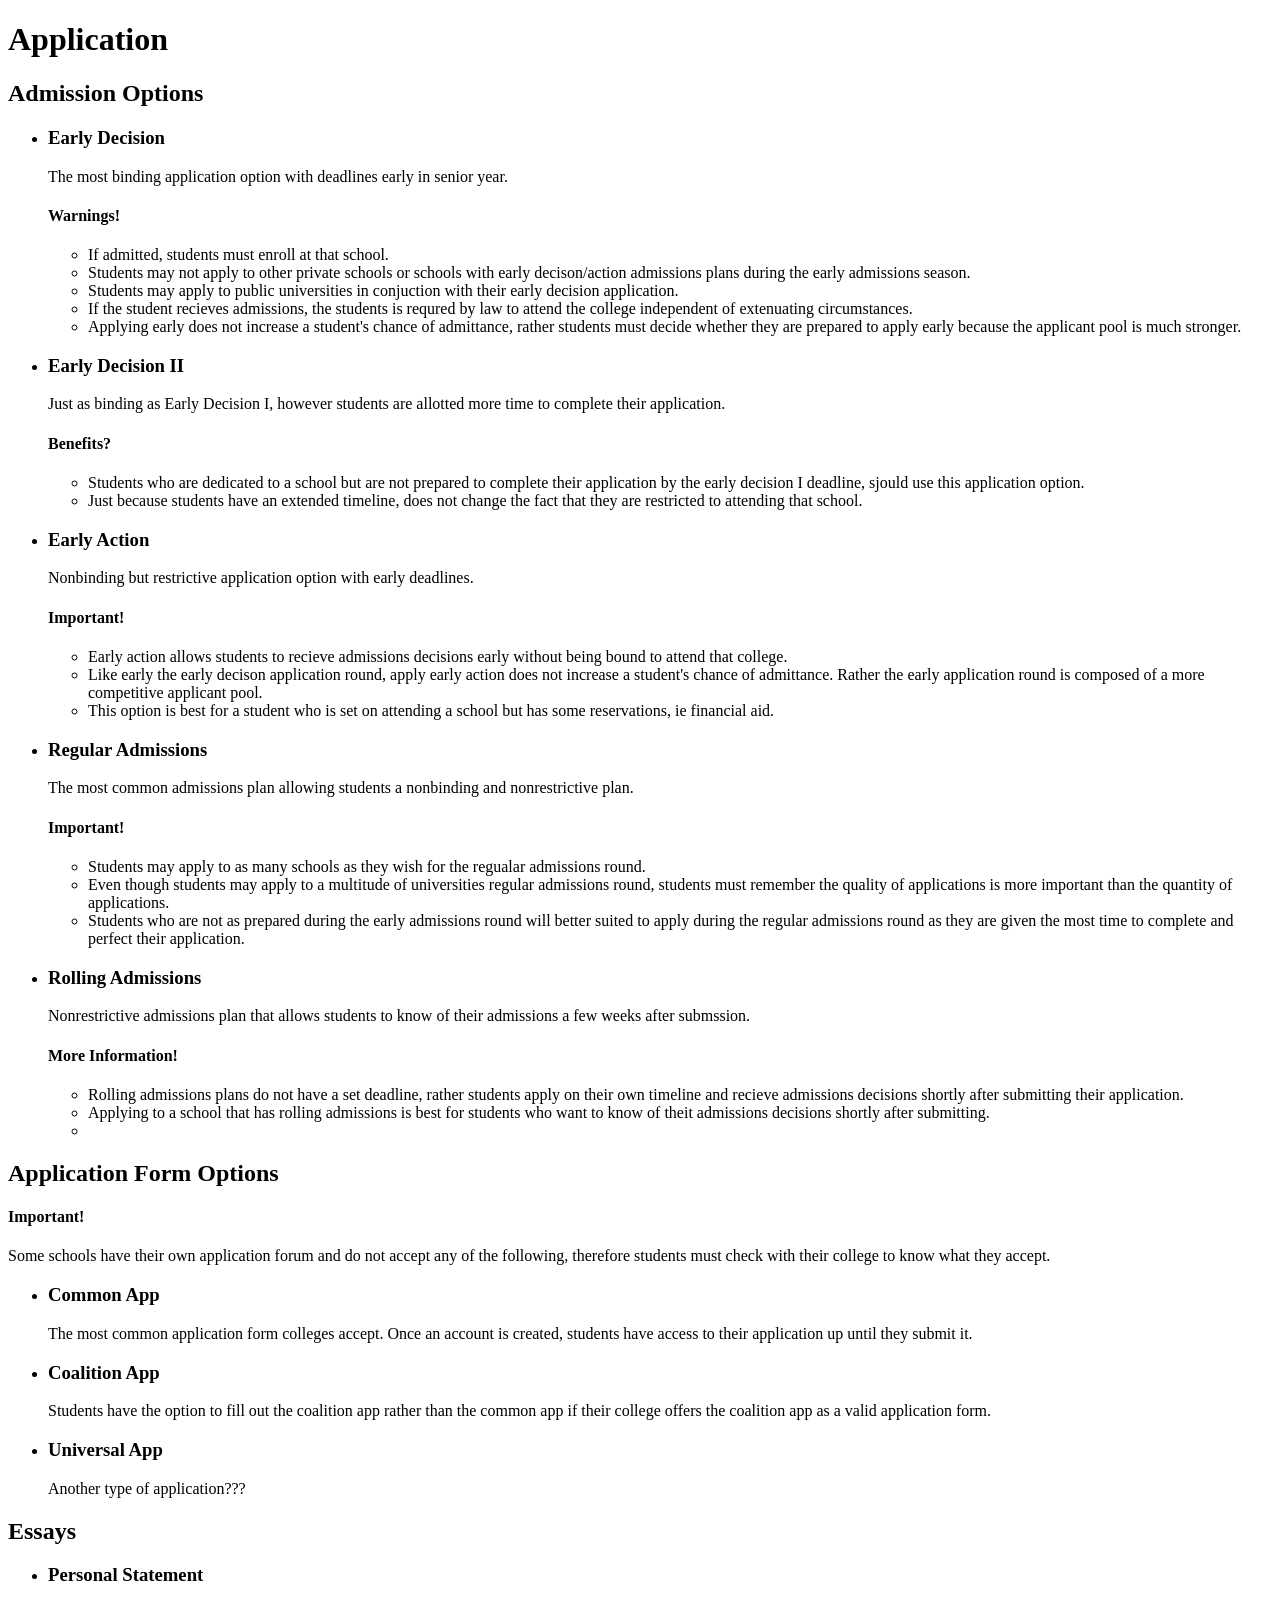
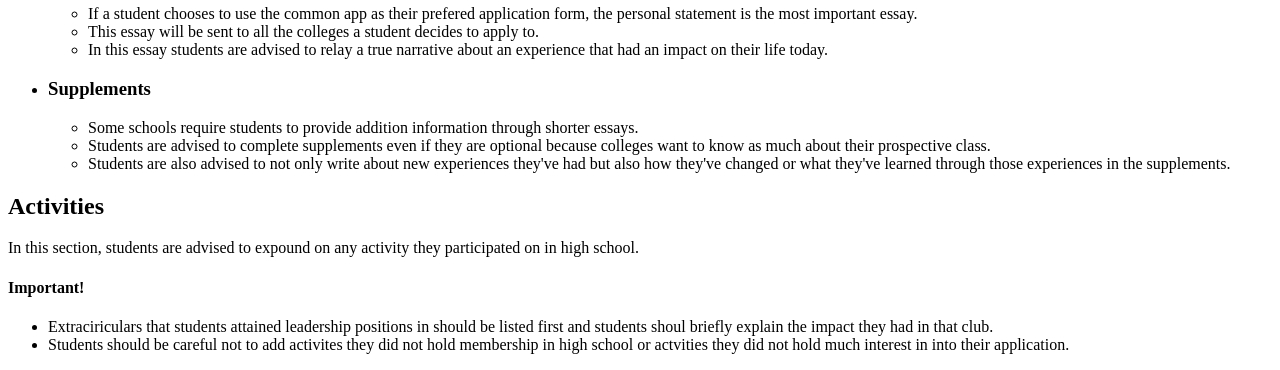
==== project/templates/application.html @ fc618200 "Added the html for application and about page" ====
<!DOCTYPE html>
<head>
  <title>Application</title>
</head>

<body>

  <h1>Application</h1>

    <h2>Admission Options</h2>

    <ul>
      <li><h3>Early Decision</h3></li>

        <p>The most binding application option with deadlines early in senior year. </p>

          <h4>Warnings!</h4>

            <ul>
              <li>If admitted, students must enroll at that school.</li>
              <li>Students may not apply to other private schools or schools with
                early decison/action admissions plans during the early admissions season.</li>
              <li>Students may apply to public universities in conjuction with their early
                decision application.</li>
              <li>If the student recieves admissions, the students is requred by law to attend
                the college independent of extenuating circumstances.</li>
              <li>Applying early does not increase a student's chance of admittance, rather students
                must decide whether they are prepared to apply early because the applicant pool is much
                stronger.</li>
          </ul>



      <li><h3>Early Decision II</h3></li>
          <p>Just as binding as Early Decision I, however students are allotted more time to complete their
             application.</p>
            <h4>Benefits?</h4>
              <ul>
                <li>Students who are dedicated to a school but are not prepared to complete their application
                   by the early decision I deadline, sjould use this application option.</li>
                <li>Just because students have an extended timeline, does not change the fact that they are
                  restricted to attending that school.</li>
              </ul>



      <li><h3>Early Action</h3></li>

        <p>Nonbinding but restrictive application option with early deadlines.</p>

          <h4>Important!</h4>

            <ul>
              <li>Early action allows students to recieve admissions decisions early without
                being bound to attend that college.</li>
              <li>Like early the early decison application round, apply early action does not
                increase a student's chance of admittance. Rather the early application round
                is composed of a more competitive applicant pool.</li>
              <li>This option is best for a student who is set on attending a school but has some
                reservations, ie financial aid.</li>

              </ul>



      <li><h3>Regular Admissions</h3></li>

        <p>The most common admissions plan allowing students a nonbinding and nonrestrictive plan.</p>

          <h4>Important!</h4>

            <ul>
              <li>Students may apply to as many schools as they wish for the regualar admissions round.</li>
              <li>Even though students may apply to a multitude of universities regular admissions round,
                students must remember the quality of applications is more important than the quantity of
                applications.</li>
              <li>Students who are not as prepared during the early admissions round will better suited to apply
                during the regular admissions round as they are given the most time to complete and perfect their
                application.</li>
            </ul>



      <li><h3>Rolling Admissions</h3></li>

        <p>Nonrestrictive admissions plan that allows students to know of their admissions a few weeks after submssion.</p>

          <h4>More Information!</h4>

            <ul>
              <li>Rolling admissions plans do not have a set deadline, rather students apply on their own timeline
                and recieve admissions decisions shortly after submitting their application.</li>
                <li>Applying to a school that has rolling admissions is best for students who want to know of theit
                  admissions decisions shortly after submitting.</li>
                <li></li>
              </ul>

            </ul>



    <h2>Application Form Options</h2>

      <h4>Important!</h4>
        <p>Some schools have their own application forum and do not accept any of the following, therefore
          students must check with their college to know what they accept.</h4>

    <ul>

      <li><h3>Common App</h3></li>
        <p>The most common application form colleges accept. Once an account is created, students
          have access to their application up until they submit it.</p>


      <li><h3>Coalition App</h3></li>
        <p>Students have the option to fill out the coalition app rather than the common app
          if their college offers the coalition app as a valid application form.</p>


      <li><h3>Universal App</h3></li>
        <p>Another type of application???</p>

    </ul>



    <h2>Essays</h2>
    <ul>
      <li><h3>Personal Statement</h3></li>
        <ul>
          <li>If a student chooses to use the common app as their prefered application form,
            the personal statement is the most important essay.</li>
          <li>This essay will be sent to all the colleges a student decides to apply to.</li>
          <li>In this essay students are advised to relay a true narrative about an experience that
            had an impact on their life today.</li>
        </ul>



      <li><h3>Supplements</h3></li>
      <ul>
        <li>Some schools require students to provide addition information through shorter essays.</li>
        <li>Students are advised to complete supplements even if they are optional because colleges want
          to know as much about their prospective class.</li>
        <li>Students are also advised to not only write about new experiences they've had but also
          how they've changed or what they've learned through those experiences in the supplements.</li>
      </ul>
    </ul>



    <h2>Activities</h2>
      <p>In this section, students are advised to expound on any activity they participated on
        in high school.</p>

        <h4>Important!</h4>
          <ul>
            <li>Extraciriculars that students attained leadership positions in should be listed first
              and students shoul briefly explain the impact they had in that club.</li>
            <li>Students should be careful not to add activites they did not hold membership in high school
              or actvities they did not hold much interest in into their application.</li>
          </ul>



</body>
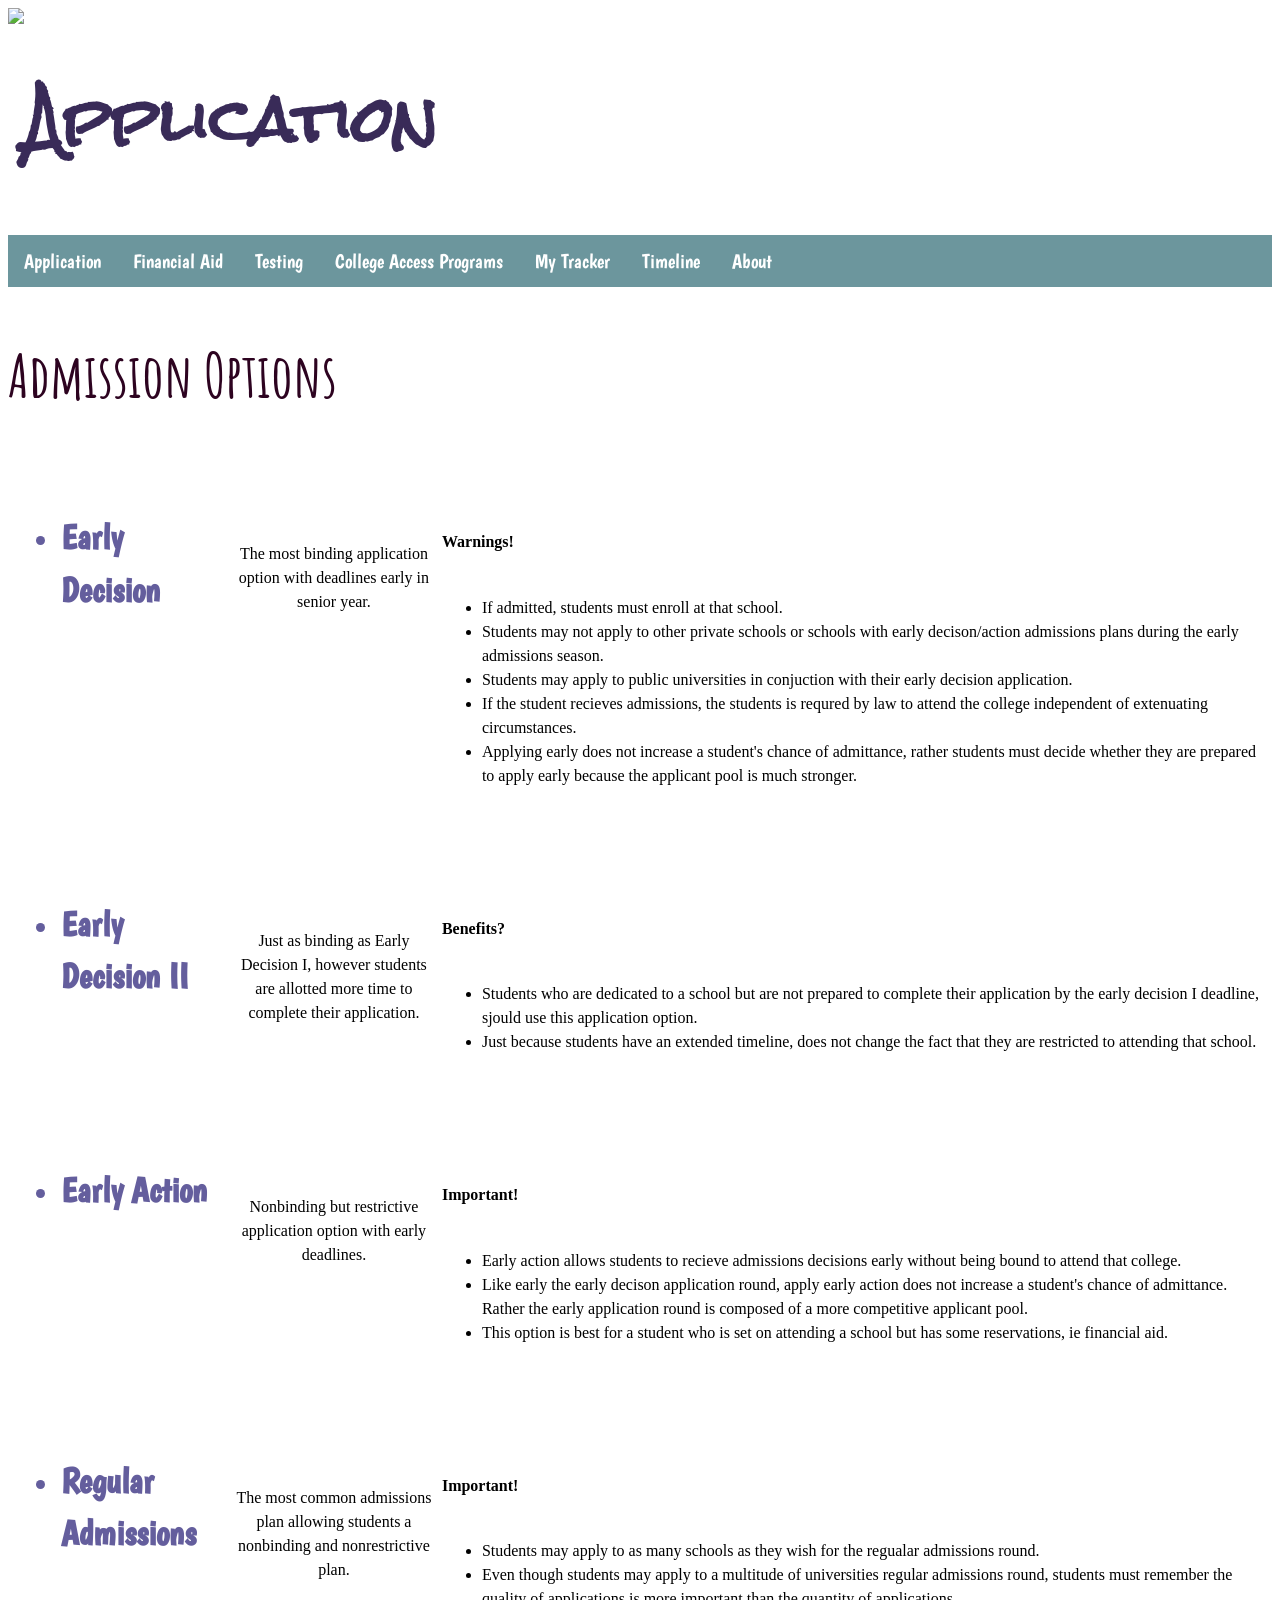
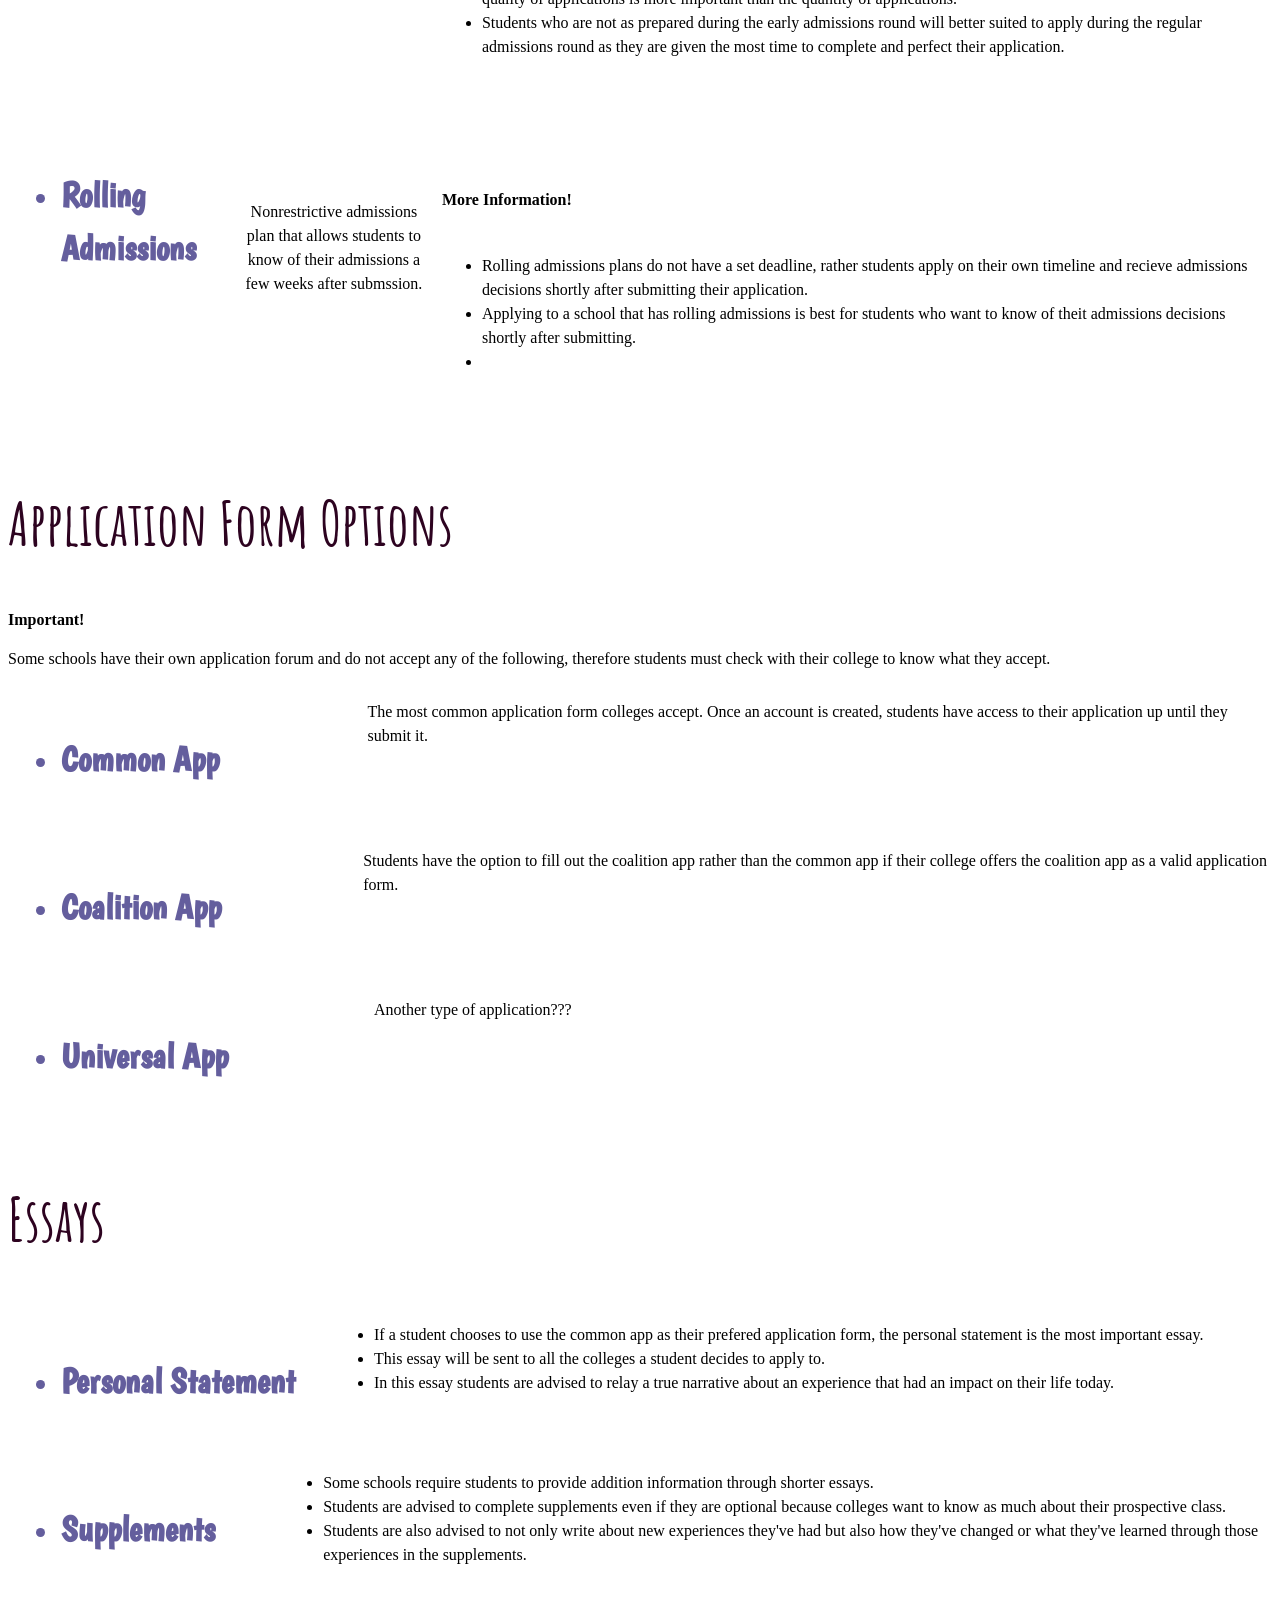
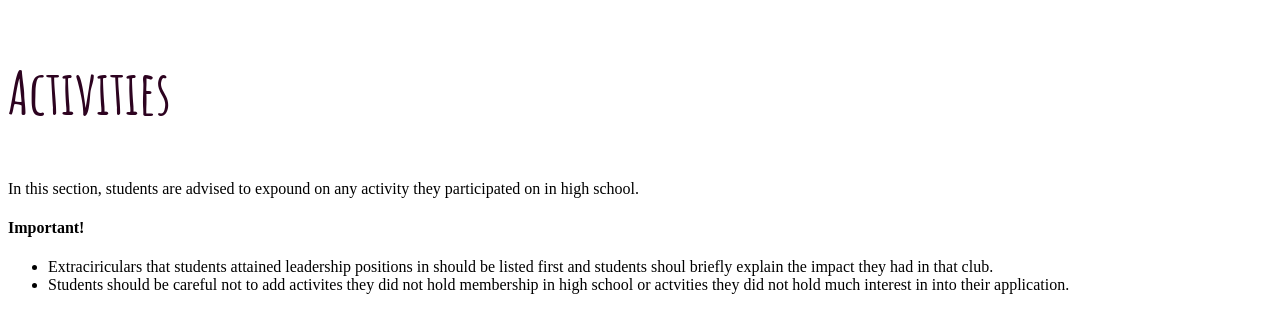
==== commit b56f0451: "added css and created the login page" ====
--- a/project/templates/application.html
+++ b/project/templates/application.html
@@ -1,56 +1,116 @@
 <!DOCTYPE html>
 <head>
   <title>Application</title>
+  <link rel="stylesheet" href="../resources/application.css">
+  <!-- take out ../ when commiting or putting on appengine -->
+  <style>
+  @import url('https://fonts.googleapis.com/css?family=Amatic+SC');
+  </style>
+  <link href="https://fonts.googleapis.com/css?family=Rock+Salt" rel="stylesheet">
+  <style>
+  @import url('https://fonts.googleapis.com/css?family=Boogaloo');
+  </style>
 </head>
 
 <body>
-
-  <h1>Application</h1>
-
-    <h2>Admission Options</h2>
-
+  <div class="header">
+    <img src="../resources/logo.png"/><h1>Application</h1>
+  </div>
+  <div class="navbar">
+    <ol>
+      <div class="next">
+        <li class="o"><a href="default.asp">Application</a></li>
+        <li class="o"><a href="news.asp">Financial Aid</a></li>
+        <li class="o"><a href="contact.asp">Testing</a></li>
+        <li class="o"><a href="default.asp">College Access Programs</a></li>
+        <li class="o"><a href="news.asp">My Tracker</a></li>
+        <li class="o"><a href="contact.asp">Timeline</a></li>
+        <li class="o"><a href="about.asp">About</a></li>
+      </div>
+    </div>
+  </ul>
+
+
+    <div class="revs">
+      <h2>Admission Options</h2>
+    </div>
+
+    <div class="together">
+    <div class="sechead">
     <ul>
       <li><h3>Early Decision</h3></li>
-
-        <p>The most binding application option with deadlines early in senior year. </p>
-
-          <h4>Warnings!</h4>
-
-            <ul>
-              <li>If admitted, students must enroll at that school.</li>
-              <li>Students may not apply to other private schools or schools with
-                early decison/action admissions plans during the early admissions season.</li>
-              <li>Students may apply to public universities in conjuction with their early
-                decision application.</li>
-              <li>If the student recieves admissions, the students is requred by law to attend
-                the college independent of extenuating circumstances.</li>
-              <li>Applying early does not increase a student's chance of admittance, rather students
-                must decide whether they are prepared to apply early because the applicant pool is much
-                stronger.</li>
-          </ul>
-
-
-
-      <li><h3>Early Decision II</h3></li>
+    </div>
+
+    <div class="description">
+      <p>The most binding application option with deadlines early in senior year. </p>
+    </div>
+
+      <table style="width:100%">
+        <tr>
+          <th><h4>Warnings!</h4></th>
+        </tr>
+        <tr>
+          <td><ul>
+            <li>If admitted, students must enroll at that school.</li>
+            <li>Students may not apply to other private schools or schools with
+              early decison/action admissions plans during the early admissions season.</li>
+            <li>Students may apply to public universities in conjuction with their early
+              decision application.</li>
+            <li>If the student recieves admissions, the students is requred by law to attend
+              the college independent of extenuating circumstances.</li>
+            <li>Applying early does not increase a student's chance of admittance, rather students
+              must decide whether they are prepared to apply early because the applicant pool is much
+              stronger.</li>
+            </ul></td>
+        </tr>
+      </table>
+    </div>
+
+      <div class="together">
+      <div class="sechead">
+        <ul>
+          <li><h3>Early Decision II</h3></li>
+        </ul>
+      </div>
+
+      <div class="description">
           <p>Just as binding as Early Decision I, however students are allotted more time to complete their
              application.</p>
-            <h4>Benefits?</h4>
-              <ul>
-                <li>Students who are dedicated to a school but are not prepared to complete their application
-                   by the early decision I deadline, sjould use this application option.</li>
-                <li>Just because students have an extended timeline, does not change the fact that they are
-                  restricted to attending that school.</li>
-              </ul>
-
-
-
-      <li><h3>Early Action</h3></li>
-
+      </div>
+
+        <table style="width:100%">
+          <tr>
+            <th><h4>Benefits?</h4></th>
+          </tr>
+          <tr>
+            <td><ul>
+              <li>Students who are dedicated to a school but are not prepared to complete their application
+                 by the early decision I deadline, sjould use this application option.</li>
+              <li>Just because students have an extended timeline, does not change the fact that they are
+                restricted to attending that school.</li>
+            </ul></td>
+          </tr>
+        </table>
+
+      </div>
+
+      <div class="together">
+      <div class="sechead">
+        <ul>
+          <li><h3>Early Action</h3></li>
+        </ul>
+      </div>
+
+      <div class="description">
         <p>Nonbinding but restrictive application option with early deadlines.</p>
-
-          <h4>Important!</h4>
-
-            <ul>
+      </div>
+
+        <table style="width:100%">
+          <tr>
+            <th><h4>Important!</h4></th>
+          </tr>
+          <tr>
+            <td><ul>
               <li>Early action allows students to recieve admissions decisions early without
                 being bound to attend that college.</li>
               <li>Like early the early decison application round, apply early action does not
@@ -59,17 +119,31 @@
               <li>This option is best for a student who is set on attending a school but has some
                 reservations, ie financial aid.</li>
 
-              </ul>
-
-
-
-      <li><h3>Regular Admissions</h3></li>
-
+              </ul></td>
+          </tr>
+          </table>
+
+
+
+          </div>
+
+      <div class="together">
+      <div class="sechead">
+        <ul>
+          <li><h3>Regular Admissions</h3></li>
+        </ul>
+      </div>
+
+      <div class="description">
         <p>The most common admissions plan allowing students a nonbinding and nonrestrictive plan.</p>
-
-          <h4>Important!</h4>
-
-            <ul>
+      </div>
+
+        <table style="width:100%">
+          <tr>
+            <th><h4>Important!</h4></th>
+          </tr>
+          <tr>
+            <td><ul>
               <li>Students may apply to as many schools as they wish for the regualar admissions round.</li>
               <li>Even though students may apply to a multitude of universities regular admissions round,
                 students must remember the quality of applications is more important than the quantity of
@@ -77,17 +151,27 @@
               <li>Students who are not as prepared during the early admissions round will better suited to apply
                 during the regular admissions round as they are given the most time to complete and perfect their
                 application.</li>
-            </ul>
-
-
-
-      <li><h3>Rolling Admissions</h3></li>
-
+            </ul></td>
+          </tr>
+        </table>
+      </div>
+
+      <div class="together">
+      <div class="sechead">
+        <ul>
+          <li><h3>Rolling Admissions</h3></li>
+        </ul>
+      </div>
+
+      <div class="description">
         <p>Nonrestrictive admissions plan that allows students to know of their admissions a few weeks after submssion.</p>
-
-          <h4>More Information!</h4>
-
-            <ul>
+      </div>
+        <table style="width:100%">
+          <tr>
+            <th><h4>More Information!</h4></th>
+          </tr>
+          <tr>
+            <td><ul>
               <li>Rolling admissions plans do not have a set deadline, rather students apply on their own timeline
                 and recieve admissions decisions shortly after submitting their application.</li>
                 <li>Applying to a school that has rolling admissions is best for students who want to know of theit
@@ -95,49 +179,85 @@
                 <li></li>
               </ul>
 
-            </ul>
-
-
-
-    <h2>Application Form Options</h2>
-
+            </ul></td>
+          </tr>
+        </table>
+
+
+        </div>
+
+
+    <div class="revs">
+      <h2>Application Form Options</h2>
+    </div>
       <h4>Important!</h4>
-        <p>Some schools have their own application forum and do not accept any of the following, therefore
-          students must check with their college to know what they accept.</h4>
+
+        <p>
+          Some schools have their own application forum and do not accept
+          any of the following, therefore students must check with their
+          college to know what they accept.
+        </p>
 
     <ul>
 
-      <li><h3>Common App</h3></li>
-        <p>The most common application form colleges accept. Once an account is created, students
-          have access to their application up until they submit it.</p>
-
-
-      <li><h3>Coalition App</h3></li>
-        <p>Students have the option to fill out the coalition app rather than the common app
-          if their college offers the coalition app as a valid application form.</p>
-
-
-      <li><h3>Universal App</h3></li>
+      <div class="together">
+      <div class="sechead">
+        <li><h3>Common App</h3></li>
+      </div>
+
+
+        <p>
+          The most common application form colleges accept. Once an account is created,
+          students have access to their application up until they submit it.</p>
+      </div>
+
+      <div class="together">
+      <div class="sechead">
+        <li><h3>Coalition App</h3></li>
+      </div>
+
+        <p>
+          Students have the option to fill out the coalition app rather
+          than the common app if their college offers the coalition app
+          as a valid application form.</p>
+      </div>
+
+      <div class="together">
+      <div class="sechead">
+        <li><h3>Universal App</h3></li>
+      </div>
+
         <p>Another type of application???</p>
+      </div>
 
     </ul>
 
 
-
-    <h2>Essays</h2>
-    <ul>
-      <li><h3>Personal Statement</h3></li>
-        <ul>
+    <div class="revs">
+      <h2>Essays</h2>
+    </div>
+
+    <div class="together">
+    <div class="sechead">
+      <ul>
+        <li><h3>Personal Statement</h3></li>
+      </div>
+      <ul>
           <li>If a student chooses to use the common app as their prefered application form,
             the personal statement is the most important essay.</li>
           <li>This essay will be sent to all the colleges a student decides to apply to.</li>
           <li>In this essay students are advised to relay a true narrative about an experience that
             had an impact on their life today.</li>
         </ul>
-
-
-
-      <li><h3>Supplements</h3></li>
+      </div>
+
+
+      <div class="together">
+      <div class="sechead">
+        <ul>
+          <li><h3>Supplements</h3></li>
+        </ul>
+      </div>
       <ul>
         <li>Some schools require students to provide addition information through shorter essays.</li>
         <li>Students are advised to complete supplements even if they are optional because colleges want
@@ -146,10 +266,12 @@
           how they've changed or what they've learned through those experiences in the supplements.</li>
       </ul>
     </ul>
-
-
-
-    <h2>Activities</h2>
+  </div>
+
+
+    <div class="revs">
+      <h2>Activities</h2>
+    </div>
       <p>In this section, students are advised to expound on any activity they participated on
         in high school.</p>
 
--- a/project/resources/application.css
+++ b/project/resources/application.css
@@ -0,0 +1,75 @@
+.navbar {
+  font-family: 'Amatic SC', cursive;
+  color: #2D0320;
+  font-size: 40px;
+}
+
+h1 {
+  font-family: 'Rock Salt', cursive;
+  color: #392B58;
+  font-size: 60px;
+}
+
+.sechead {
+  color: #645E9D;
+  font-family: 'Boogaloo', cursive;
+  font-size: 30px;
+  float: right;
+  width: 300px;
+  border: 3px solid white;
+  padding: 10px;
+}
+
+.header {
+  display: inline-flex;
+}
+
+.revs {
+  font-family: 'Amatic SC', cursive;
+  color: #2D0320;
+  font-size: 40px;
+}
+
+ol {
+    list-style-type: none;
+    margin: 0;
+    padding: 0;
+    overflow: hidden;
+    background-color: #6C969D;
+    font-family: 'Boogaloo', cursive;
+    font-size: 20px;
+}
+
+.together {
+  display: inline-flex;
+  line-height: 1.5;
+  text-align: left;
+}
+
+table {
+  padding: 40px 0;
+  border: 3px solid white;
+}
+
+.description {
+  float: right;
+  width: 300px;
+  border: 3px solid white;
+  padding: 60px 0;
+  text-align: center;
+}
+
+
+li a {
+    display: block;
+    color: white;
+    text-align: center;
+    padding: 14px 16px;
+    text-decoration: none;
+    float: left;
+}
+
+/* Change the link color to #111 (black) on hover */
+li a:hover {
+    background-color: #111;
+}
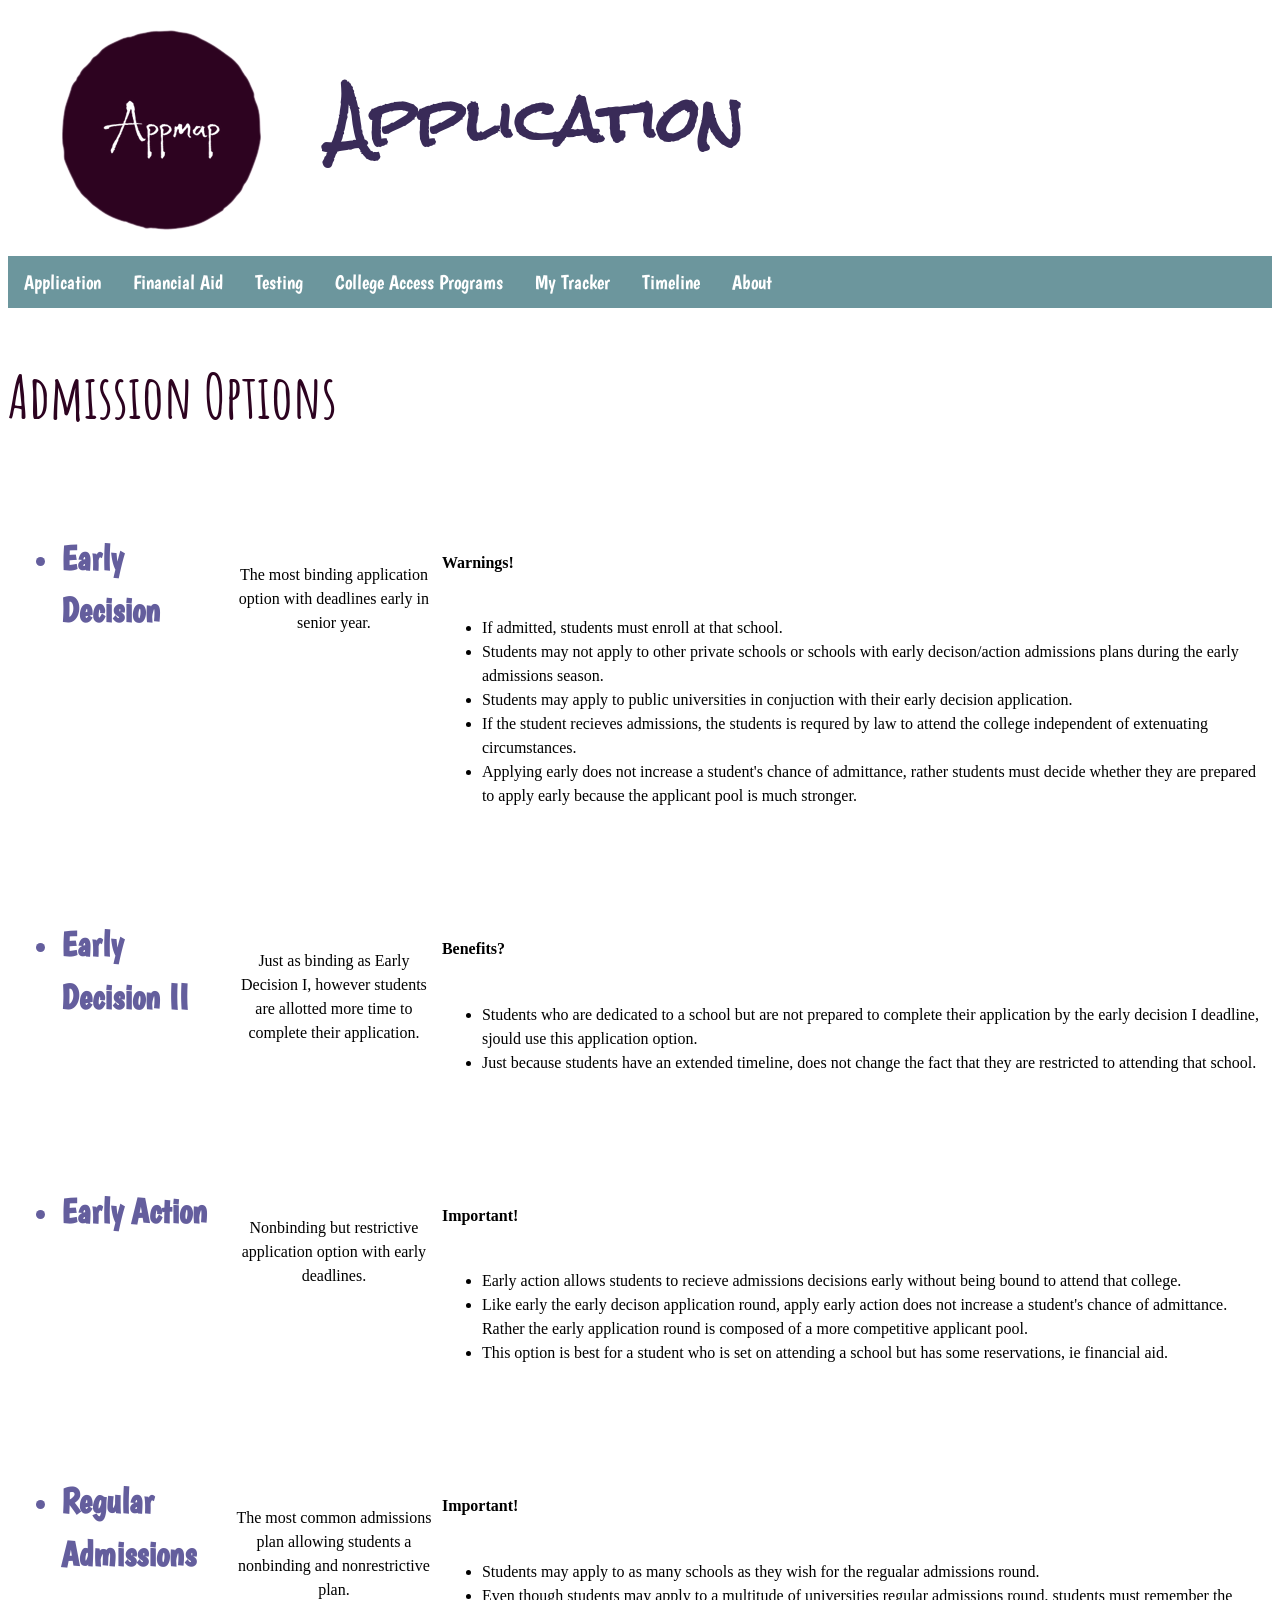
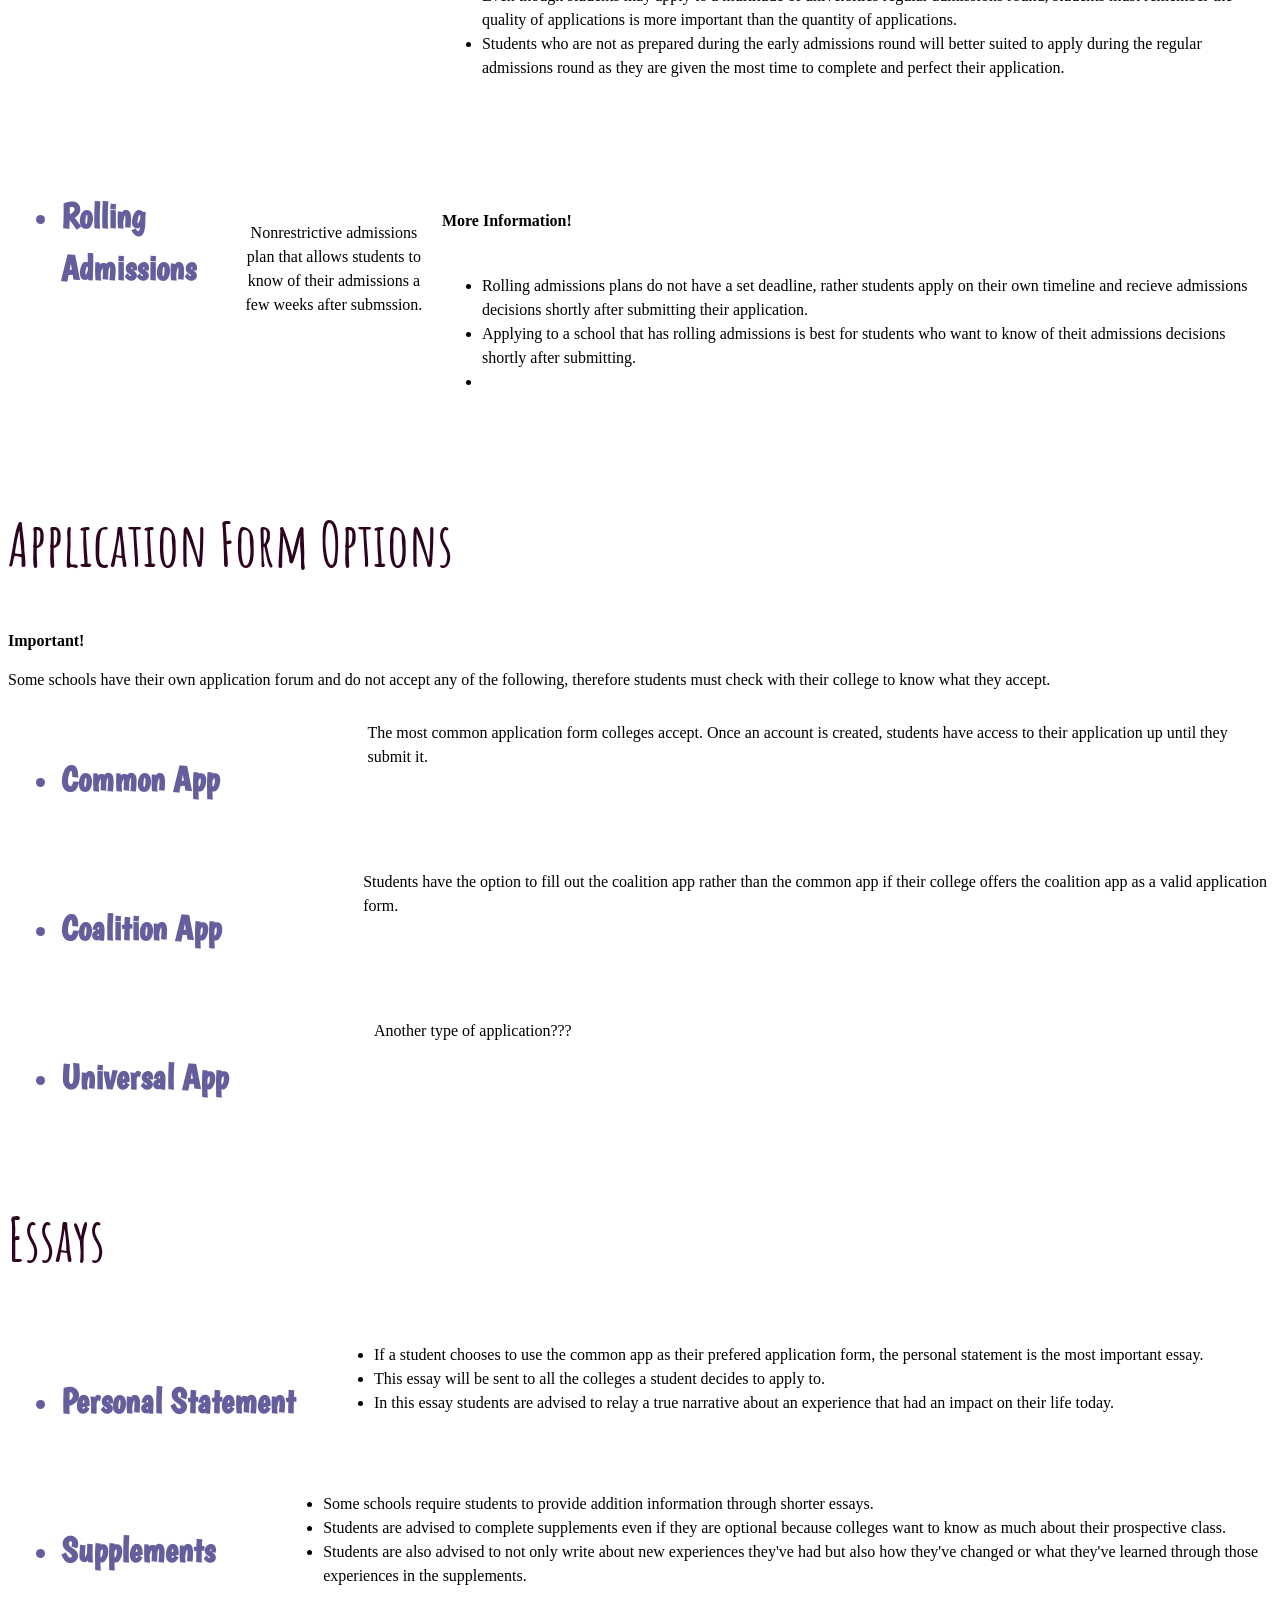
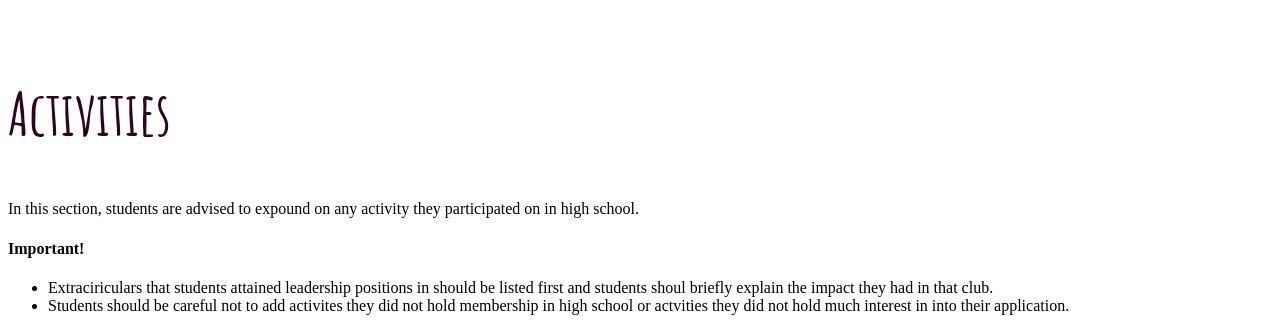
==== commit d7c69176: "changed the tabs" ====
--- a/project/templates/application.html
+++ b/project/templates/application.html
@@ -14,18 +14,18 @@
 
 <body>
   <div class="header">
-    <img src="../resources/logo.png"/><h1>Application</h1>
+    <img src="../resources/pics/loginlogo.png"/><h1>Application</h1>
   </div>
   <div class="navbar">
     <ol>
       <div class="next">
-        <li class="o"><a href="default.asp">Application</a></li>
-        <li class="o"><a href="news.asp">Financial Aid</a></li>
-        <li class="o"><a href="contact.asp">Testing</a></li>
-        <li class="o"><a href="default.asp">College Access Programs</a></li>
-        <li class="o"><a href="news.asp">My Tracker</a></li>
-        <li class="o"><a href="contact.asp">Timeline</a></li>
-        <li class="o"><a href="about.asp">About</a></li>
+        <li><a href="/application">Application</a></li>
+        <li><a href="/finaid">Financial Aid</a></li>
+        <li><a href="/testing">Testing</a></li>
+        <li><a href="/programs">College Access Programs</a></li>
+        <li><a href="/track">My Tracker</a></li>
+        <li><a href="/timeline">Timeline</a></li>
+        <li><a href="/about">About</a></li>
       </div>
     </div>
   </ul>
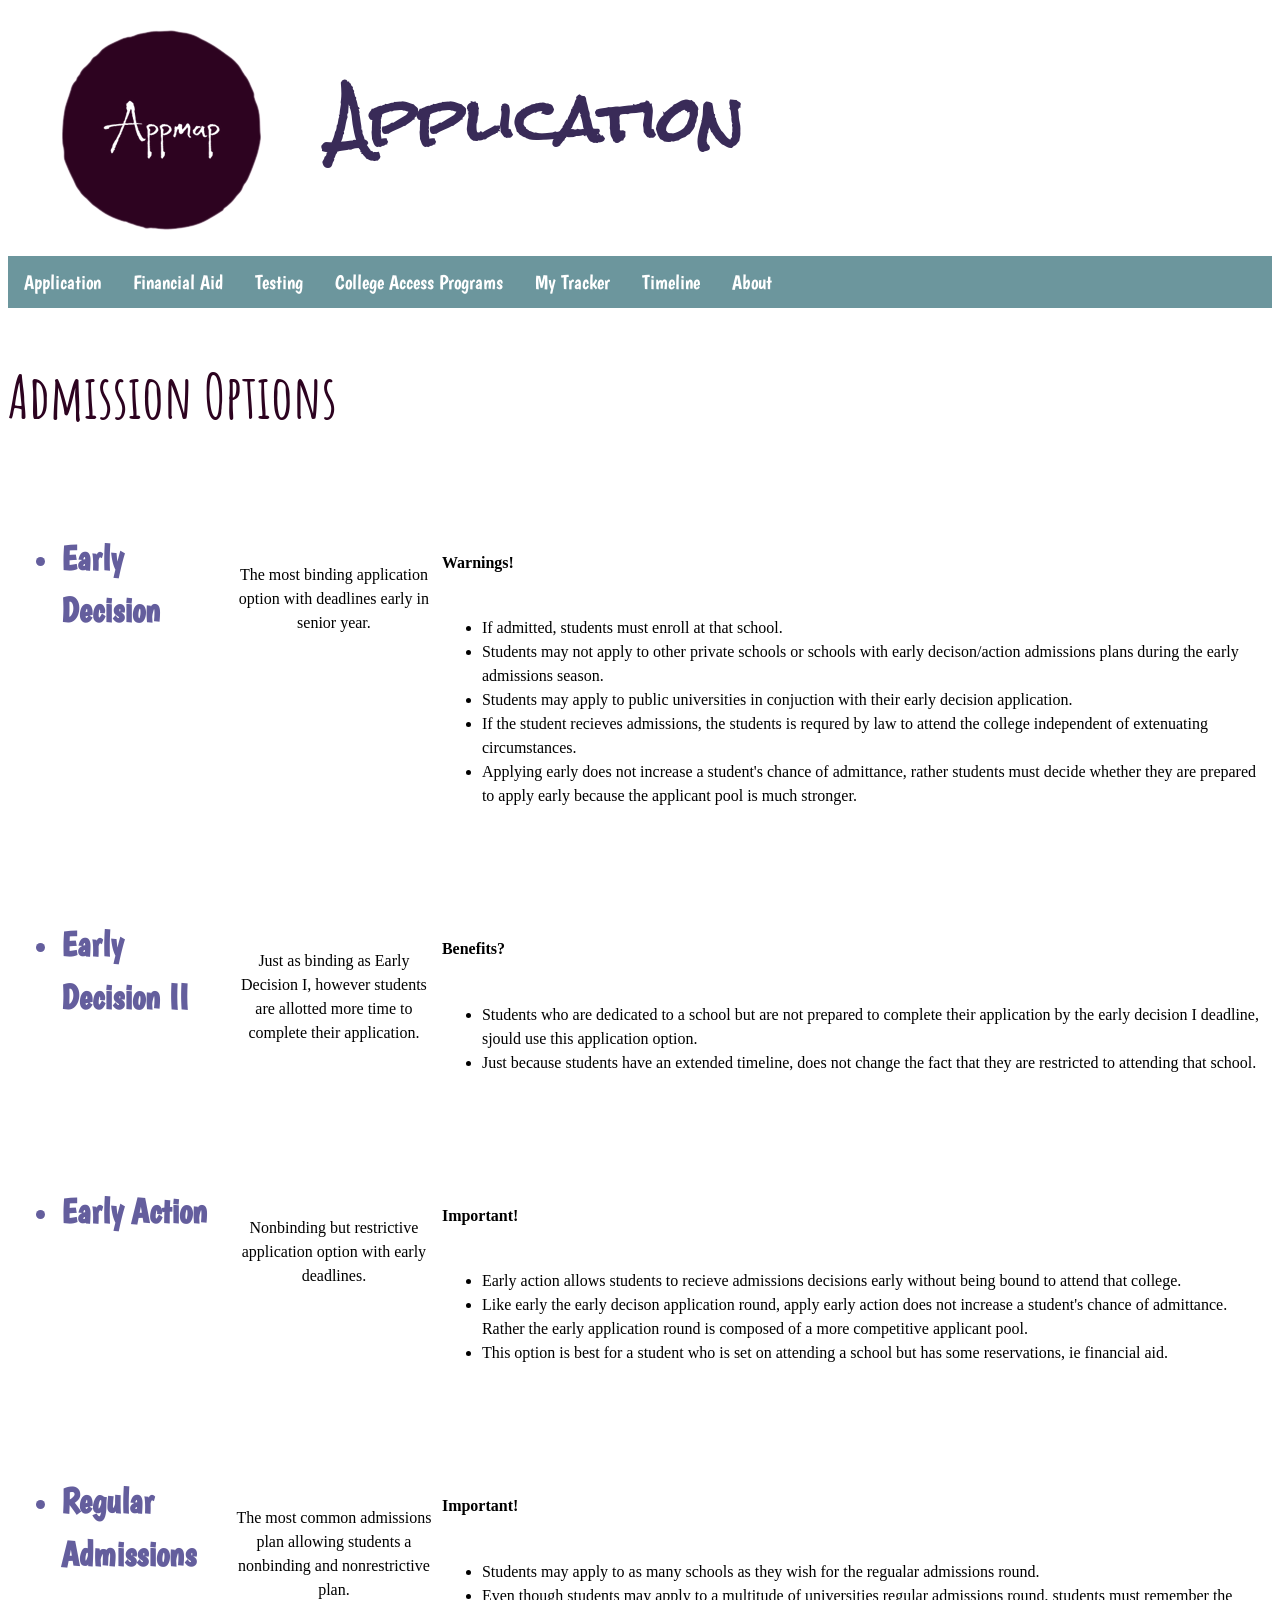
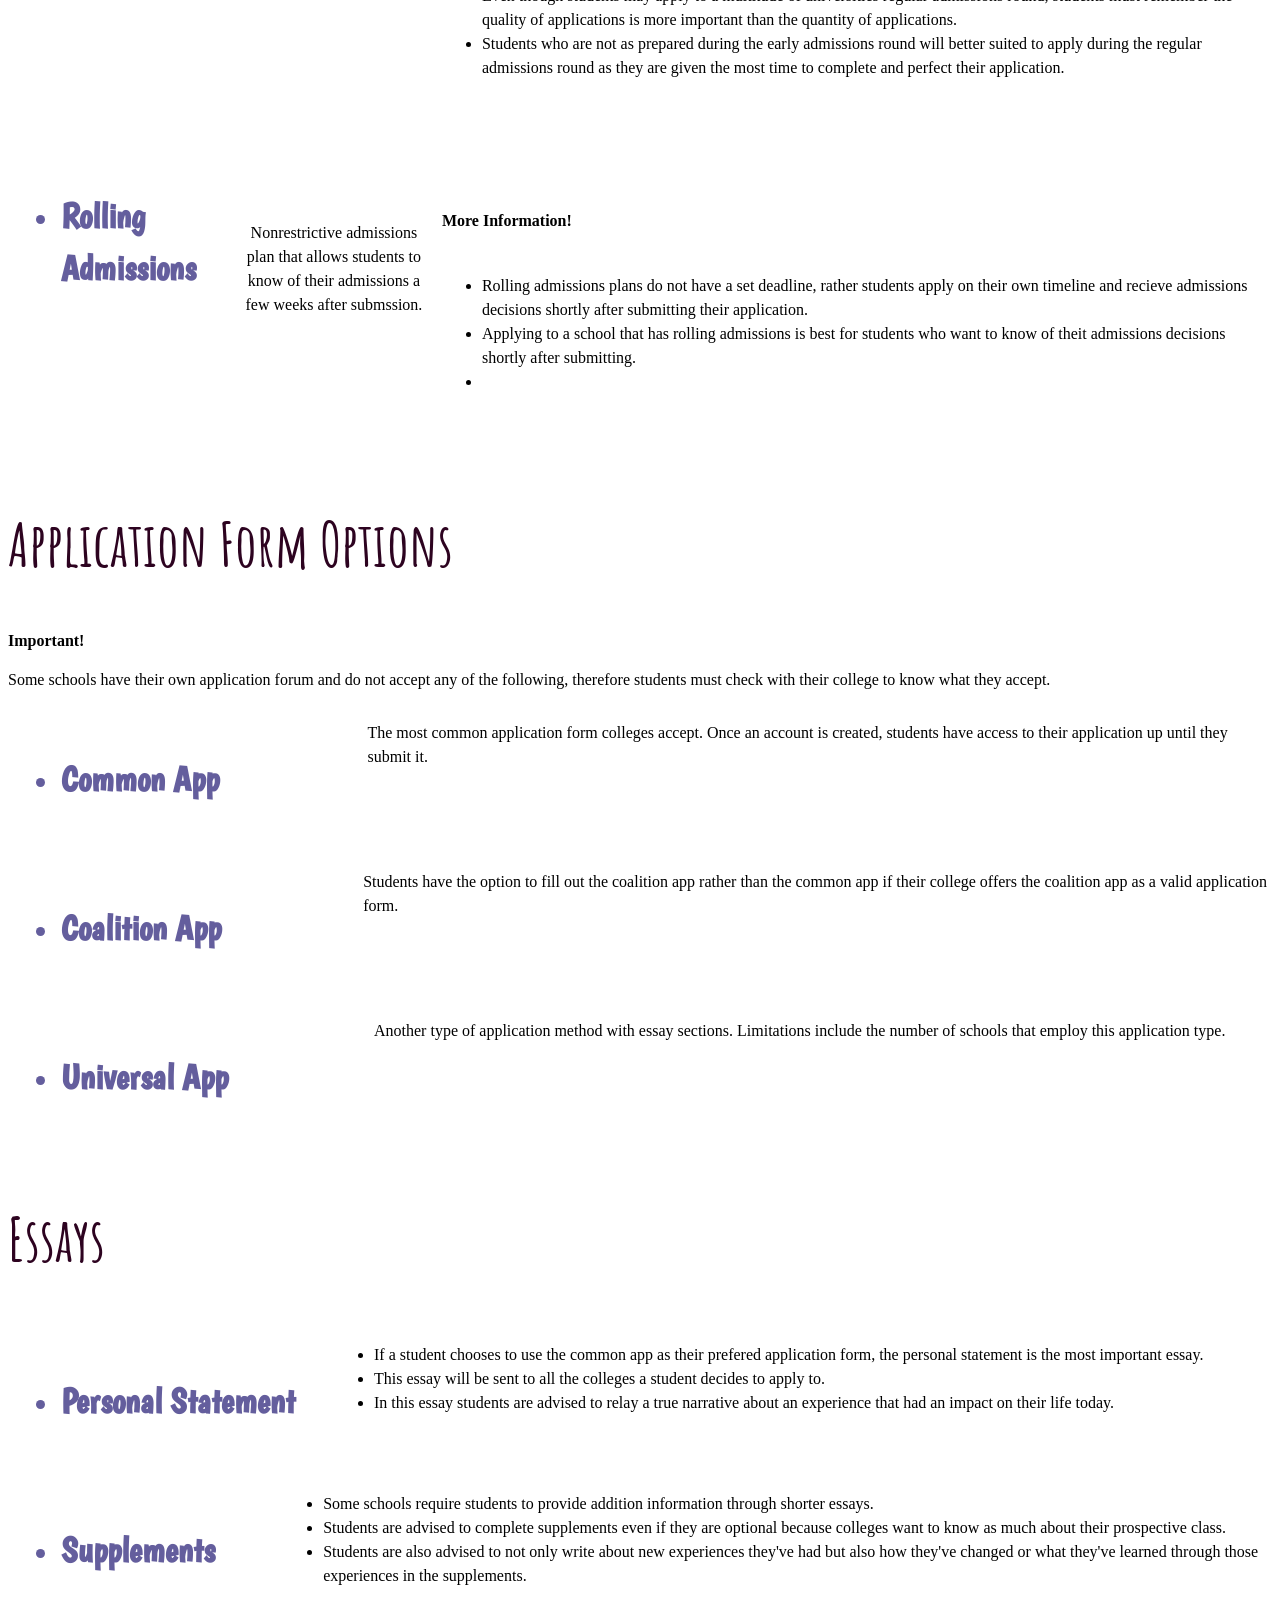
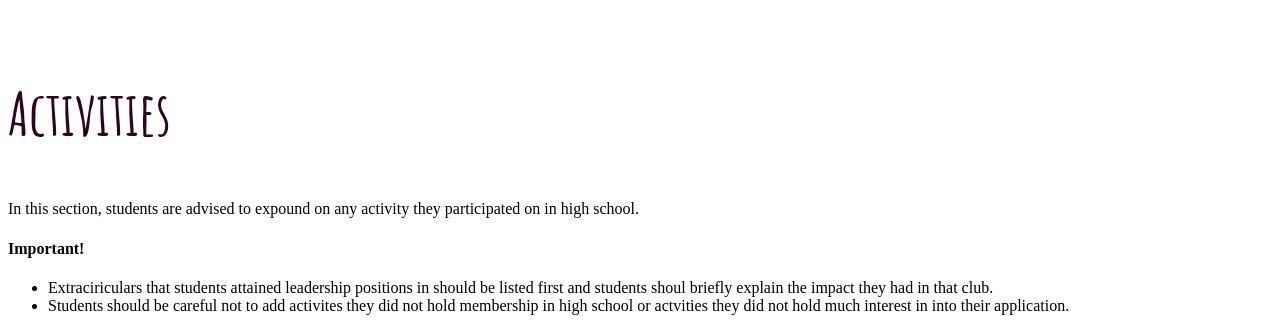
==== commit bc879855: "finalizing testing and application page + more" ====
--- a/project/templates/application.html
+++ b/project/templates/application.html
@@ -227,7 +227,8 @@
         <li><h3>Universal App</h3></li>
       </div>
 
-        <p>Another type of application???</p>
+        <p>Another type of application method with essay sections. Limitations include the number
+        of schools that employ this application type.</p>
       </div>
 
     </ul>
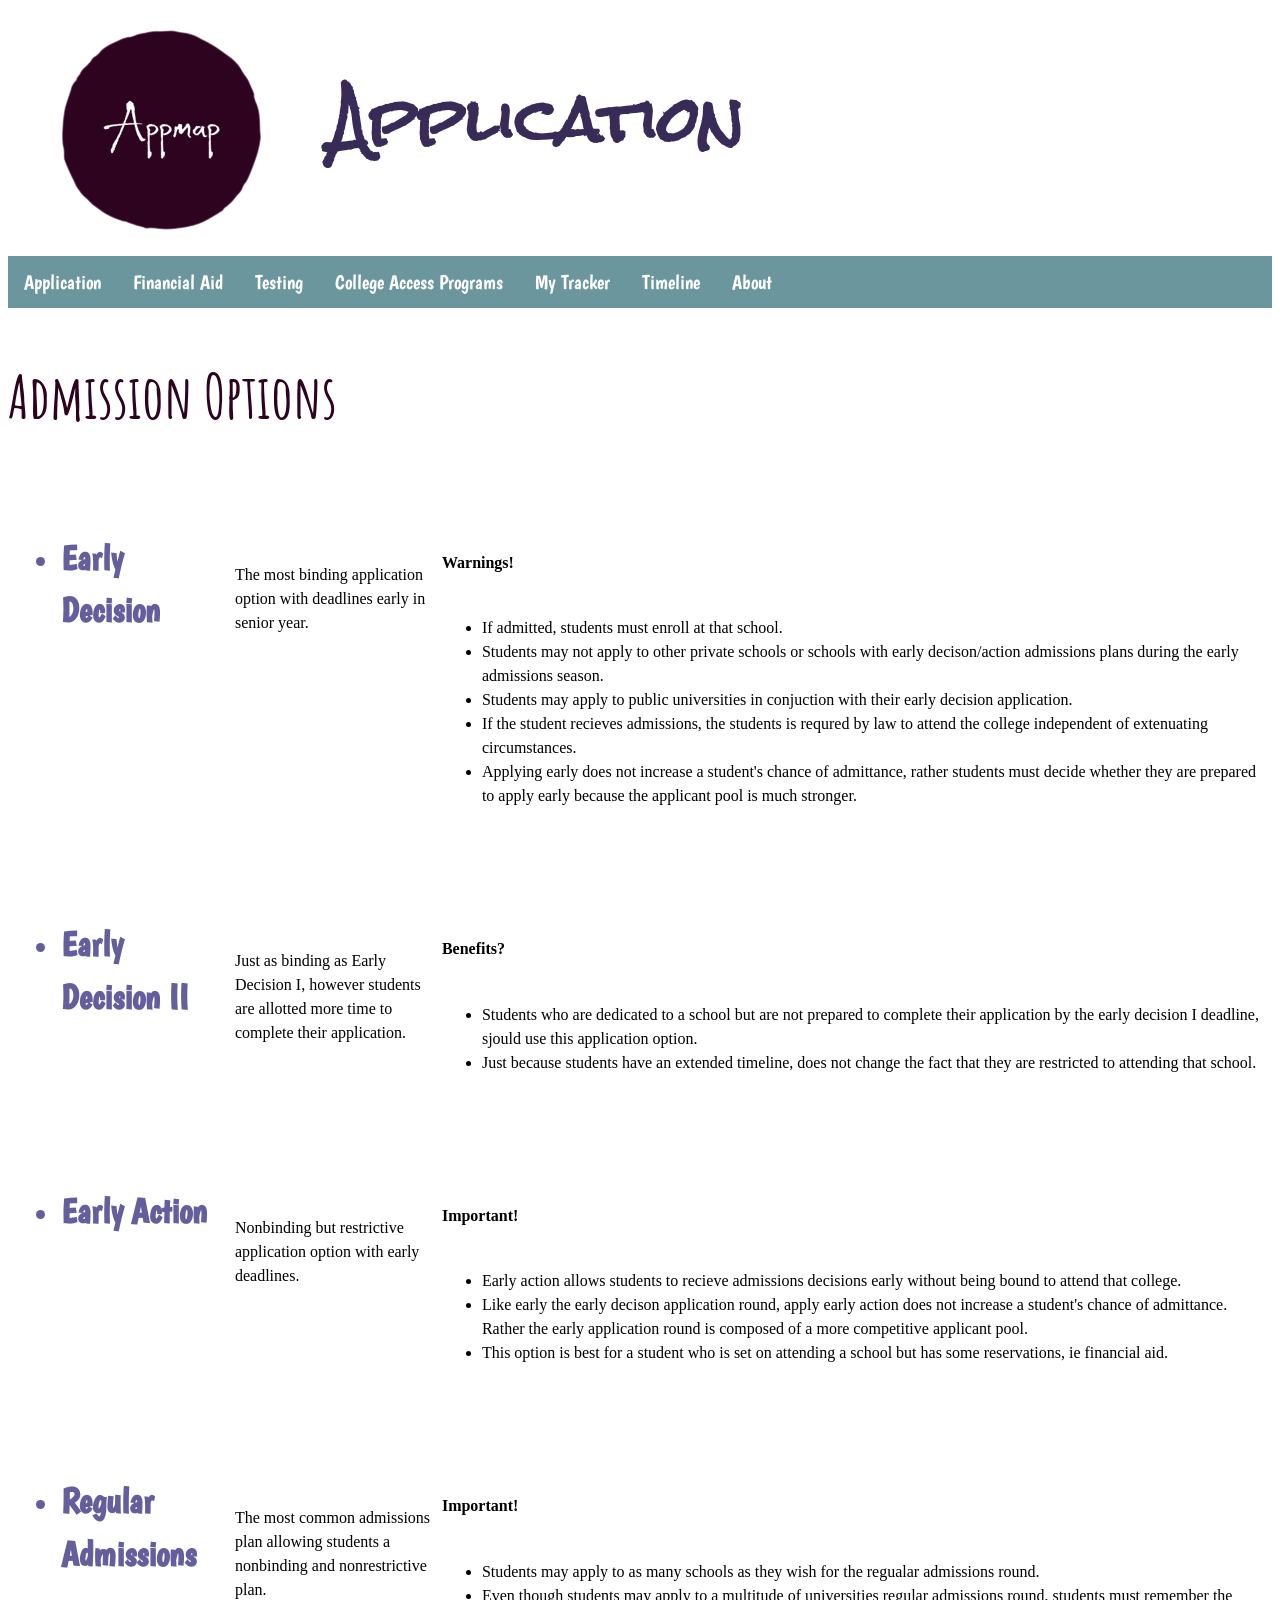
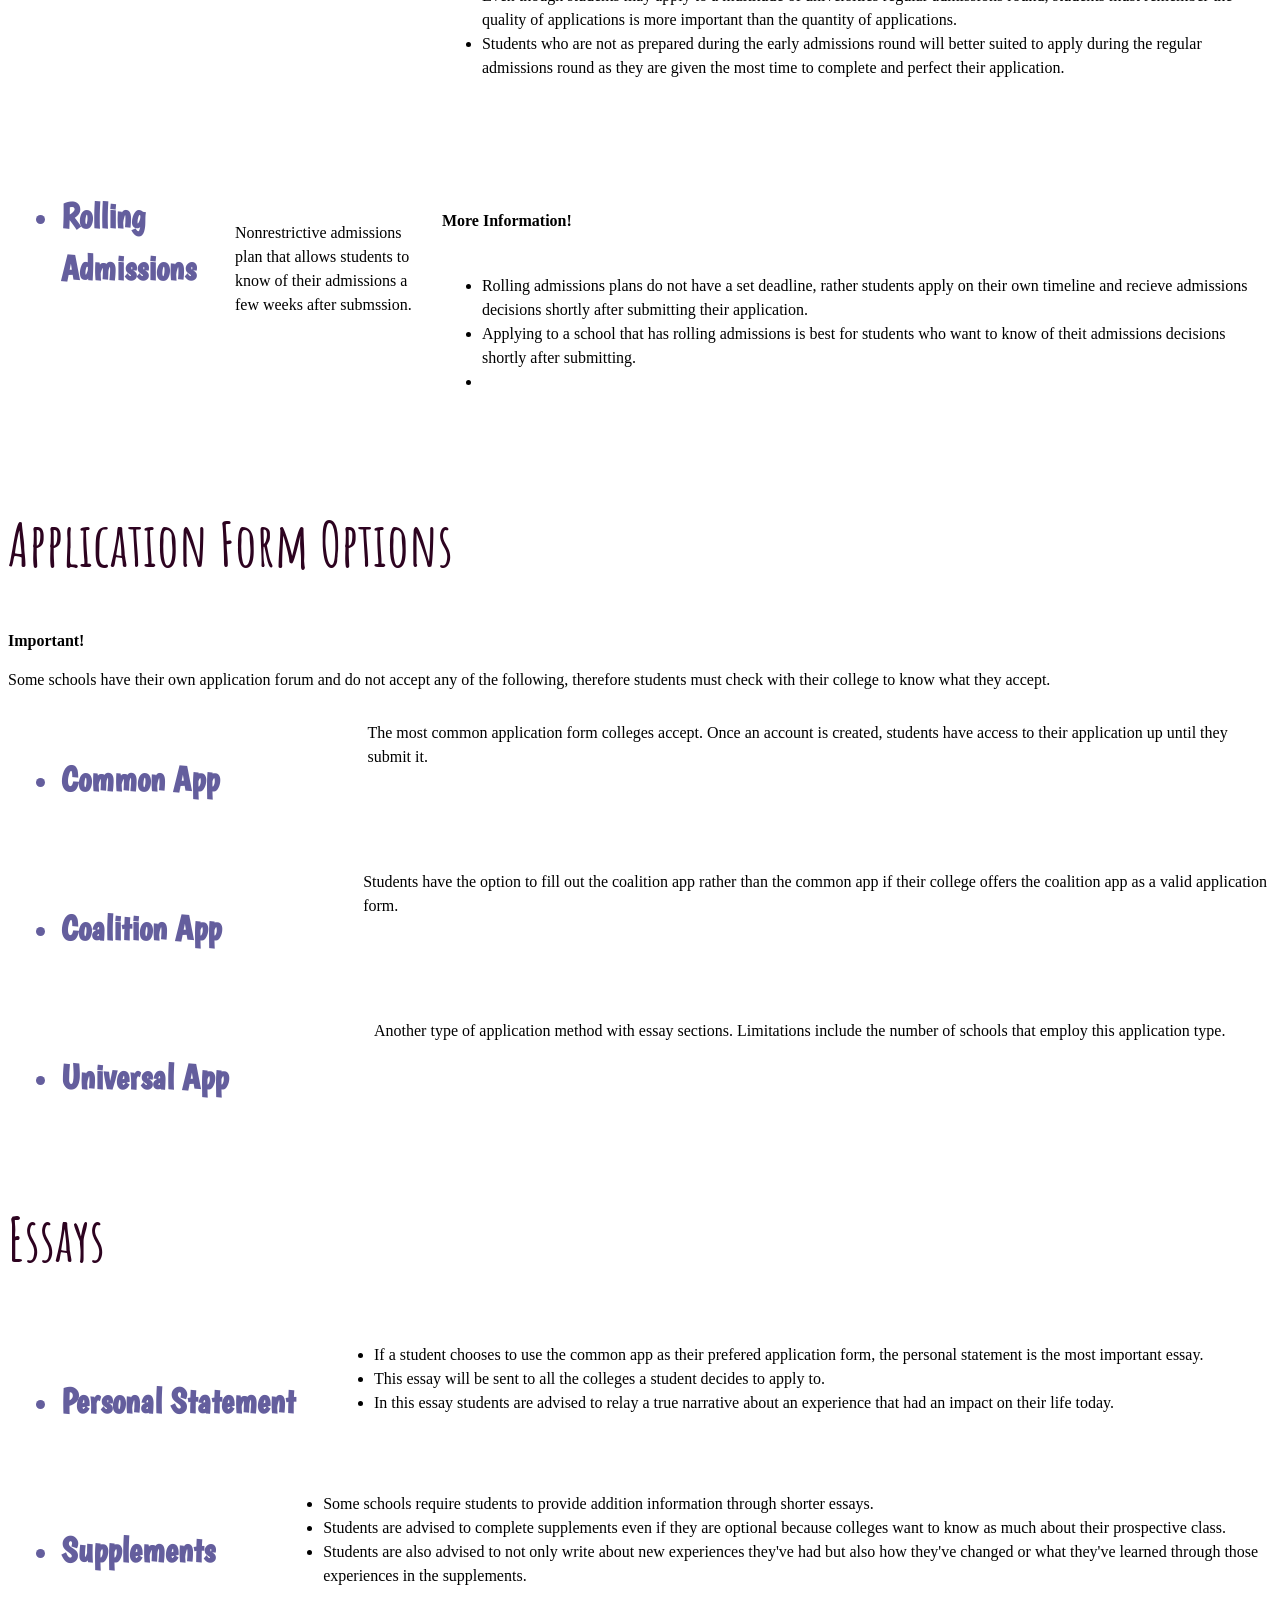
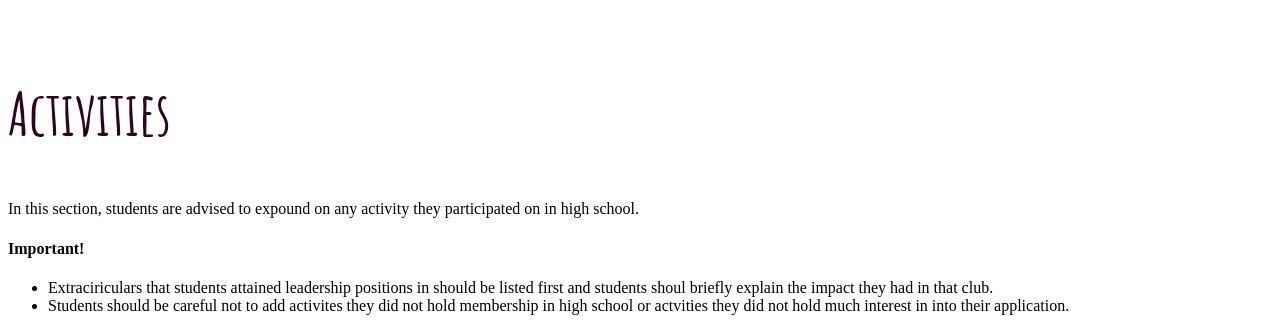
==== commit 1000311d: "Edited a lot" ====
--- a/project/templates/application.html
+++ b/project/templates/application.html
@@ -1,6 +1,6 @@
 <!DOCTYPE html>
 <head>
-  <title>Application</title>
+  <title>App Map</title>
   <link rel="stylesheet" href="../resources/application.css">
   <!-- take out ../ when commiting or putting on appengine -->
   <style>
@@ -14,7 +14,7 @@
 
 <body>
   <div class="header">
-    <img src="../resources/pics/loginlogo.png"/><h1>Application</h1>
+    <a href="/"><img src="../resources/pics/loginlogo.png"/></a><h1>Application</h1>
   </div>
   <div class="navbar">
     <ol>
@@ -24,7 +24,7 @@
         <li><a href="/testing">Testing</a></li>
         <li><a href="/programs">College Access Programs</a></li>
         <li><a href="/track">My Tracker</a></li>
-        <li><a href="/timeline">Timeline</a></li>
+        <li><a href="../timeline/timeline.html">Timeline</a></li>
         <li><a href="/about">About</a></li>
       </div>
     </div>
@@ -36,6 +36,7 @@
     </div>
 
     <div class="together">
+
     <div class="sechead">
     <ul>
       <li><h3>Early Decision</h3></li>
--- a/project/resources/application.css
+++ b/project/resources/application.css
@@ -56,9 +56,8 @@
   width: 300px;
   border: 3px solid white;
   padding: 60px 0;
-  text-align: center;
+  /*text-align: center;*/
 }
-
 
 li a {
     display: block;
